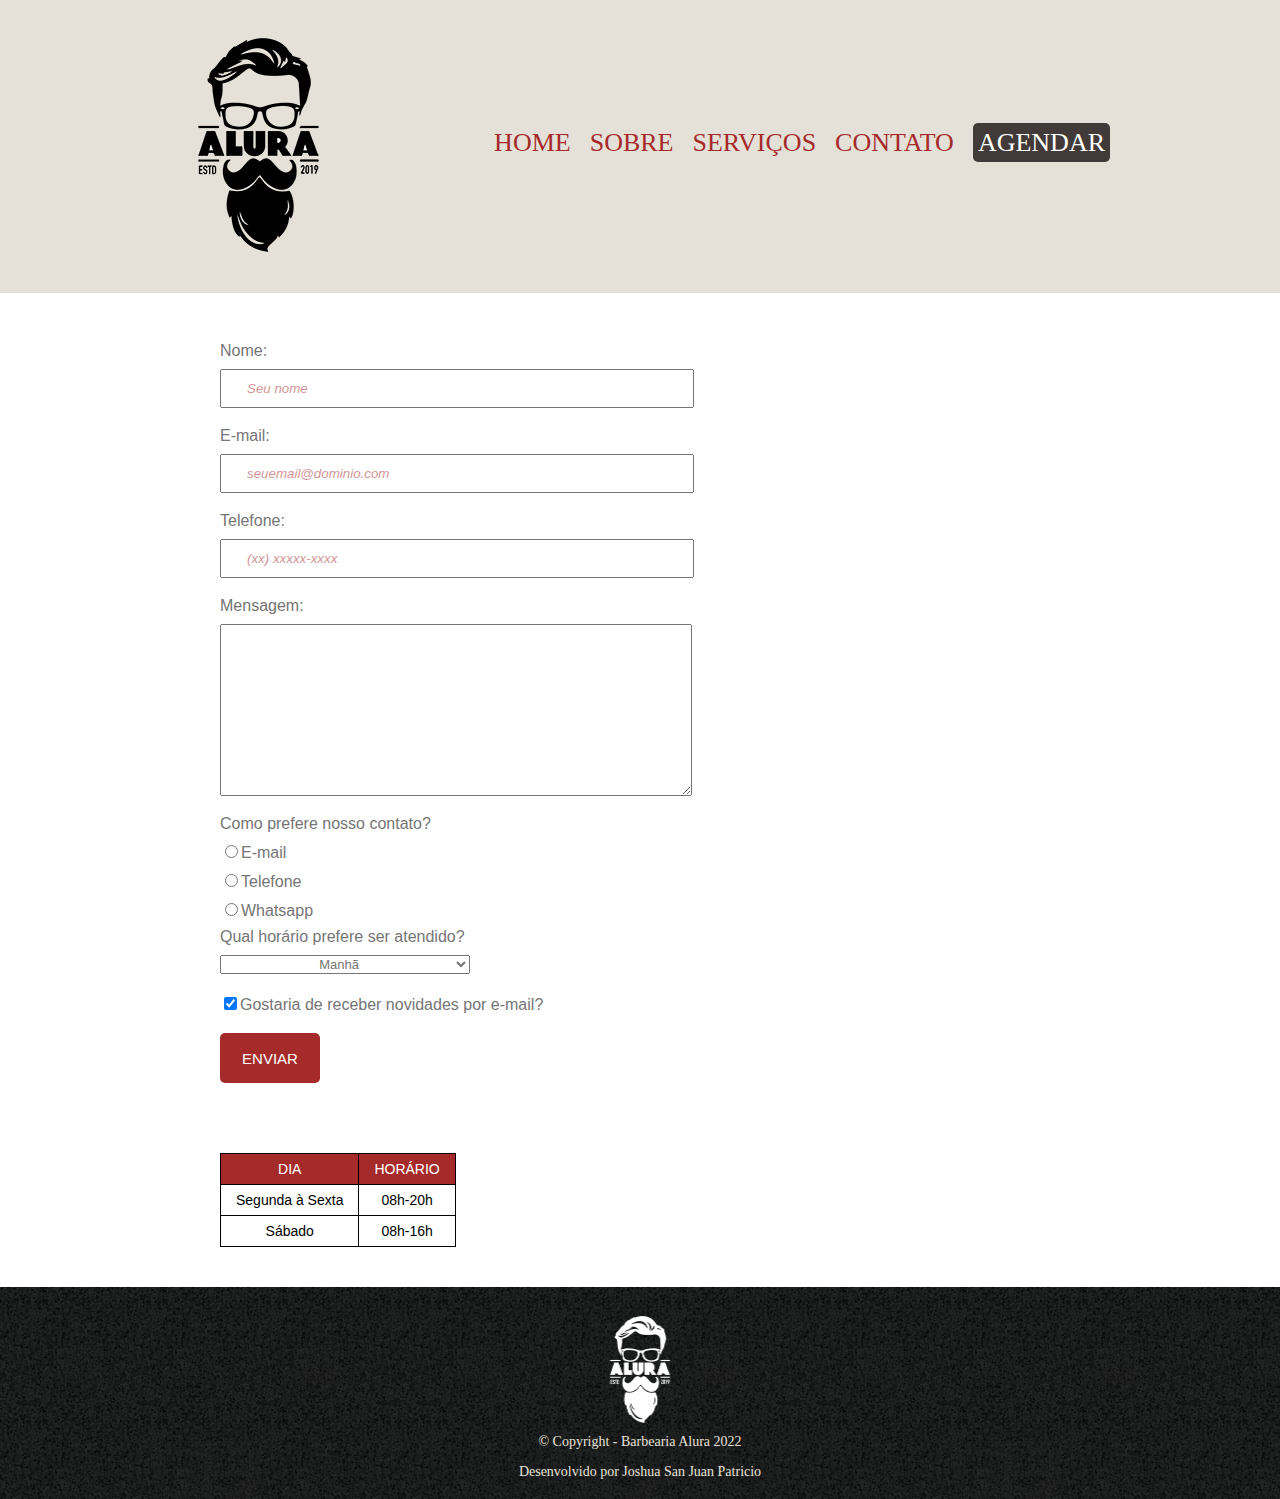
==== contato.html @ 78f887c7 "first commit" ====
<!DOCTYPE html>
<html>
    <head>
        <meta charset="UTF-8">
        <title>Contato - Barbearia Alura</title>
        
       <link rel="stylesheet" href="reset.css">
       <link rel="stylesheet" href="contato.css">
    </head>
    <body>
       <header>
           <div class="caixa">
               <h1><a href="home.html"><img src="logo.png" class="icone-header" alt="logotipo"></a></h1>

               <nav>
                   <ul>
                       <li><a href="home.html">Home</a></li>
                       <li><a href="sobre.html">Sobre</a></li>
                       <li><a href="index.html">Serviços</a></li>
                       <li><a href="contato.html">Contato</a></li>
                       <li><a href="agendar.html" class="agendarnav">Agendar</a></li>
                   </ul>
               </nav>
           </div>
       </header>

       <main>
            <form>
                <label for="nomeinput">Nome:</label>
                <input type="text" id="nomeinput" class="input-padrao" required placeholder="Seu nome">
                
                <label for="emailinput">E-mail:</label>
                <input type="email" id="emailinput"class="input-padrao"required placeholder="seuemail@dominio.com">

                <label for="telefoneinput">Telefone:</label>
                <input type="tel" id="telefoneinput"class="input-padrao"required placeholder="(xx) xxxxx-xxxx">
                
                <label for="mensagem">Mensagem:</label>
                <textarea cols="60"rows="10" id="mensagem" class="input-padrao"required></textarea>
                
                <fieldset>
                    <legend>Como prefere nosso contato?</legend>
                    <label for="radio-email"> <input type="radio" name="contato"value="E-mail" id="radio-email">E-mail</label>

                    <label for="radio-telefone"><input type="radio" name="contato" value="telefone" id="radio-telefone">Telefone</label>

                    <label for="radio-whatsapp"><input type="radio" name="contato"value="whatsapp" id="radio-whatsapp">Whatsapp</label>
                </fieldset>

                <fieldset>
                    <legend>Qual horário prefere ser atendido?</legend>
                    <select>
                        <option>Manhã</option>
                        <option>Tarde</option>
                        <option>Noite</option>
                    </select>
                </fieldset>

                <label class="checkbox"><input type="checkbox" checked>Gostaria de receber novidades por e-mail?</label>

                <input type="submit" value="Enviar" class="enviarinput">
            </form>

            <table>
                <thead>
                    <tr>
                        <th>Dia</th>
                        <th>Horário</th>
                    </tr>
                </thead>
                <tbody>
                    <tr>
                        <td>Segunda à Sexta</td>
                        <td>08h-20h</td>
                    </tr>
                    <tr>
                        <td>Sábado</td>
                        <td>08h-16h</td>
                </tbody>
            </table>
       </main>
       
       <footer>
           <img src="logo-branco.png" id="logofooter" alt="logotipo">
           <p><char>&#169</char> Copyright - Barbearia Alura 2022</p>
           <br>
           <p> Desenvolvido por Joshua San Juan Patricio</p>
       </footer>
    </body>
</html>
---- contato.css ----
header
{
	background: #e6e1d8;
	padding: 20px 0;
}
body
{
	min-height: 100%;
}
.caixa
{
	display: flex;
	position: relative;
	width: 940px;
	margin: 0 auto;
}
.icone-header:hover
{
	width: 177px;
	height: 250px;
}
.icone-header:hover
{
	opacity: 0.6;
	transition: all 0.3s;
}
nav
{
	position: absolute;
	top: 110px;
	right: 0;
}
nav li
{
	display: inline;
	margin: 0 0 0 15px;
}
nav a
{
	position: relative;
	text-transform: uppercase;
	color: #000000;
	color: brown;
	font-family: Impact;
	font-size: 26px;
	text-decoration: none;
}
nav a:hover
{
	color: rgba(24, 19, 5, 0.8);
	transition: all 0.3s;

}
nav a:active
{
	color: #c49028;
}

.agendarnav
{
	padding:5px 5px;
	background: #423a38;
	color:#ffffff;
	border-radius: 5px;
}
.agendarnav:hover
{
	color: #fffb00;
	background: rgba(42, 31, 38, 0.8);
	transition: all 0.3s;
}
.caixa-titulo
{
	width: 100%;
	height: 300px;
	background: url("beneficios2.jpg");
	-webkit-mask-image: linear-gradient(to top, transparent 0%, #e6e1d8 70%);
}
.caixa-titulo h1
{
	position: relative;
	text-transform: uppercase;
	color: rgb(255, 255, 255);
	font-family: Impact;
	font-size: 80px;
	text-align: center;
	padding: 110px; 
}
main
{
    width:940px;
    margin:0 auto;
}
form
{
    padding: 50px;
}
form label, form legend
{
    display:block;
    font-size: 16px;
    color: #757575;
    font-family: 'Segoe UI', Tahoma, Geneva, Verdana, sans-serif;
    margin:0 0 10px;
}
::placeholder
{
	color: brown;
	opacity: 0.5;
	font-style: italic;
}
.input-padrao
{
    display:block;
    margin:0 0 20px;
    padding:10px 25px;
	width: 50%;
}
select
{
	width: 250px;
	cursor: pointer;
	text-align: center;
	font-size: 13px;
	color: #757575;
	font-family: 'Segoe UI', Tahoma, Geneva, Verdana, sans-serif;
}
.checkbox
{
	margin: 20px 0;
}

.enviarinput
{
	background: brown;
	text-transform: uppercase;
	color: white;
	width: 100px;
	height: 50px;
	border-style: none;
	border-radius: 5px;
	font-size: 15px;
	font-family: 'Segoe UI', Tahoma, Geneva, Verdana, sans-serif;
}
.enviarinput:hover
{
	background-color: #000000;
	color:white;
	transition: 0.3s;
	cursor: pointer;
}
.enviarinput:active
{
	color: #fffb00;
}
table
{
	margin:20px 0 40px;
	margin-left: 50px;
}
thead
{
	background: brown;
	color: white;
	text-transform: uppercase;
	font-family: 'Segoe UI', Tahoma, Geneva, Verdana, sans-serif;
}
td,th
{
	border: 1px solid black;
	padding: 8px 15px;
	text-align: center;
	font-size: 14px;
	font-family: 'Segoe UI', Tahoma, Geneva, Verdana, sans-serif;
}
footer
{
	text-align: center;
	background: url("bg.jpg");
	padding: 20px 0px;
}
footer p
{
	font-family: Segoe UI;
	font-size:14px;
	color:#e6e1d8;
}
#logofooter
{
	width: 88.5px;
	height: 125px;
}
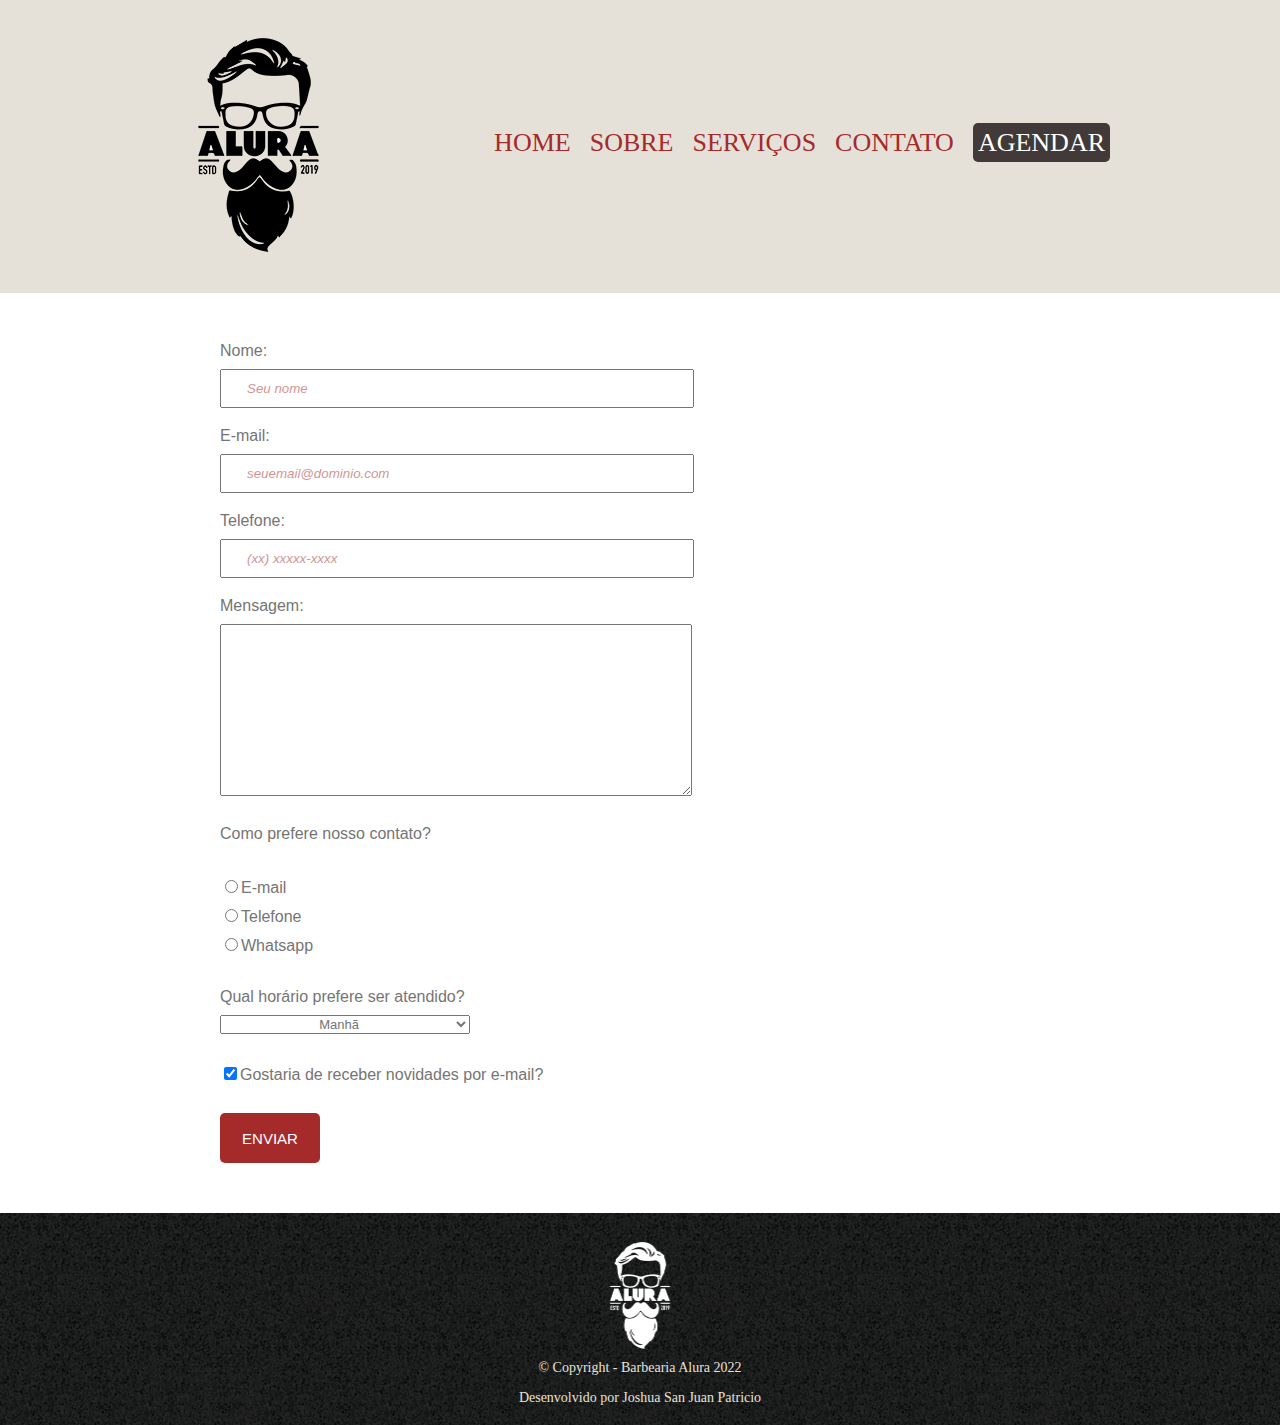
==== commit cead5bab: "exclusão da tabela de horários" ====
--- a/contato.html
+++ b/contato.html
@@ -38,7 +38,7 @@
                 <label for="mensagem">Mensagem:</label>
                 <textarea cols="60"rows="10" id="mensagem" class="input-padrao"required></textarea>
                 
-                <fieldset>
+                <fieldset class="opcao-escolha">
                     <legend>Como prefere nosso contato?</legend>
                     <label for="radio-email"> <input type="radio" name="contato"value="E-mail" id="radio-email">E-mail</label>
 
@@ -47,7 +47,7 @@
                     <label for="radio-whatsapp"><input type="radio" name="contato"value="whatsapp" id="radio-whatsapp">Whatsapp</label>
                 </fieldset>
 
-                <fieldset>
+                <fieldset class="opcao-horario">
                     <legend>Qual horário prefere ser atendido?</legend>
                     <select>
                         <option>Manhã</option>
@@ -60,26 +60,7 @@
 
                 <input type="submit" value="Enviar" class="enviarinput">
             </form>
-
-            <table>
-                <thead>
-                    <tr>
-                        <th>Dia</th>
-                        <th>Horário</th>
-                    </tr>
-                </thead>
-                <tbody>
-                    <tr>
-                        <td>Segunda à Sexta</td>
-                        <td>08h-20h</td>
-                    </tr>
-                    <tr>
-                        <td>Sábado</td>
-                        <td>08h-16h</td>
-                </tbody>
-            </table>
        </main>
-       
        <footer>
            <img src="logo-branco.png" id="logofooter" alt="logotipo">
            <p><char>&#169</char> Copyright - Barbearia Alura 2022</p>
--- a/contato.css
+++ b/contato.css
@@ -116,6 +116,17 @@
     padding:10px 25px;
 	width: 50%;
 }
+.opcao-escolha, .opcao-escolha legend
+{
+	display:block;
+	margin:0 0 15px;
+	padding:10px 0px;
+}
+.opcao-horario
+{
+	display:block;
+	margin:0 0 15px;
+}
 select
 {
 	width: 250px;
@@ -127,7 +138,7 @@
 }
 .checkbox
 {
-	margin: 20px 0;
+	margin: 30px 0;
 }
 
 .enviarinput
@@ -153,26 +164,6 @@
 {
 	color: #fffb00;
 }
-table
-{
-	margin:20px 0 40px;
-	margin-left: 50px;
-}
-thead
-{
-	background: brown;
-	color: white;
-	text-transform: uppercase;
-	font-family: 'Segoe UI', Tahoma, Geneva, Verdana, sans-serif;
-}
-td,th
-{
-	border: 1px solid black;
-	padding: 8px 15px;
-	text-align: center;
-	font-size: 14px;
-	font-family: 'Segoe UI', Tahoma, Geneva, Verdana, sans-serif;
-}
 footer
 {
 	text-align: center;
